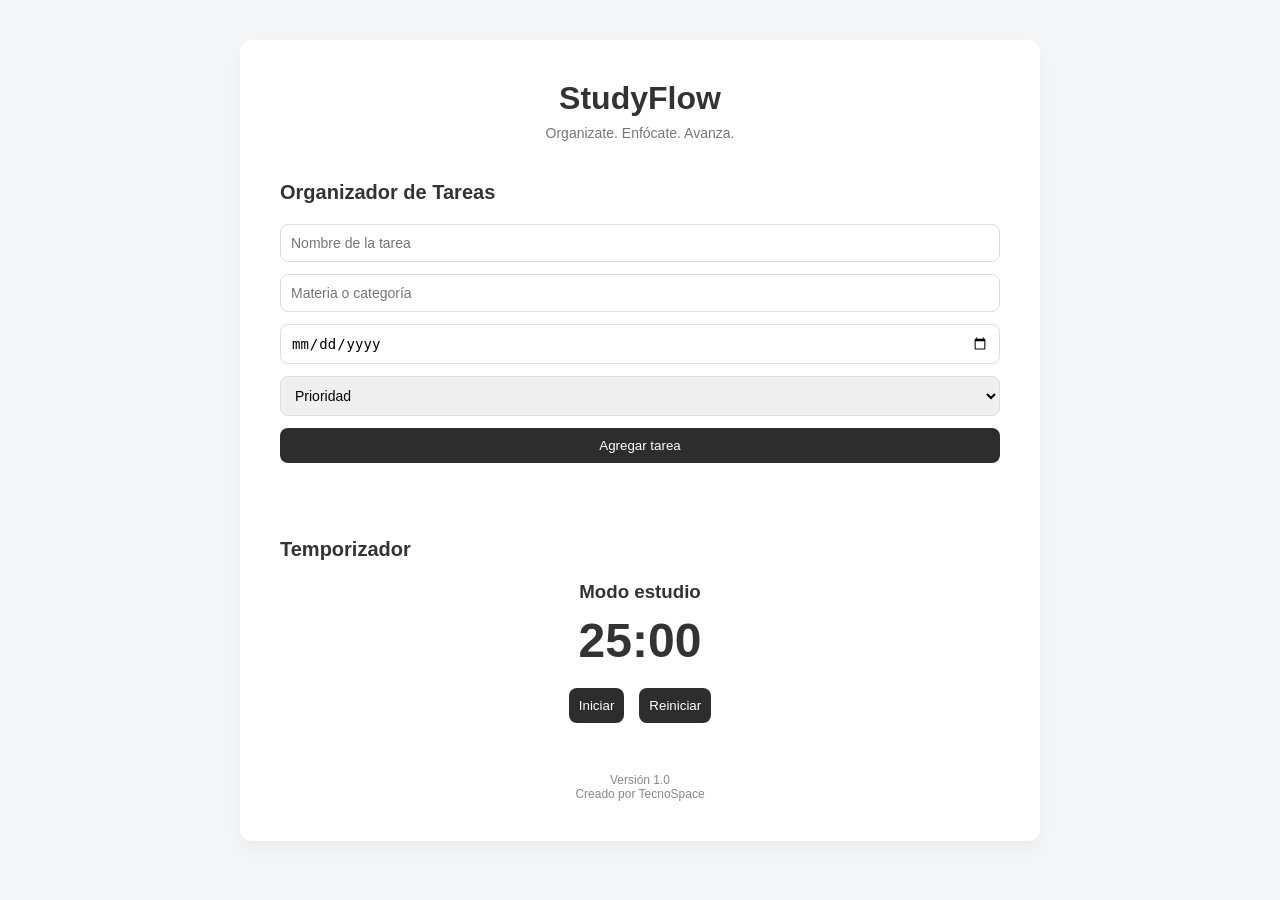
==== index.html @ e11a9c71 "Primer commit - StudyFlow V1" ====
<!DOCTYPE html>
<html lang="en">
<head>
    <meta charset="UTF-8">
    <meta name="viewport" content="width=device-width, initial-scale=1.0">
    <title>StudyFlow</title>
    <link rel="stylesheet" href="style.css">   
    <link rel="manifest" href="manifest.json">
</head>
<body>
    <div class="container">

        <!---Header--->
        <header>
            <h1>StudyFlow</h1>
            <p class="subtitle">Organizate. Enfócate. Avanza.</p>
        </header>

        <!----Organizador de tareas---->

        <section class="tasks-section">
            <h2>Organizador de Tareas</h2>

            <form id="taskForm">
                <input type="text" id="title" placeholder="Nombre de la tarea" required>

                <input type="text" id="subject" placeholder="Materia o categoría" required>

                <input type="date" id="dueDate" required>

                <select id="priority" required>
                    <option value="">Prioridad</option>
                    <option value="Baja">Baja</option>
                    <option value="Media">Media</option>
                    <option value="Alta">Alta</option>
                </select>

                <button type="submit">Agregar tarea</button>
            </form>

            <div id="taskList" class="task-list">
                <!-- Aquí se renderizan las tareas -->
            </div>
        </section>

        <!-- ========================= -->
        <!-- POMODORO -->
        <!-- ========================= -->

        <section class="pomodoro-section">
            <h2>Temporizador</h2>

            <div class="timer">
                <h3 id="mode">Modo estudio</h3>
                <div id="time">25:00</div>
            </div>

            <div class="timer-buttons">
                <button id="startBtn">Iniciar</button>
                <button id="resetBtn">Reiniciar</button>
            </div>
        </section>

        <!-- Footer -->
        <footer>
            <p>Versión 1.0</p>
            <p>Creado por TecnoSpace</p>
        </footer>

    </div>

    <script src="script.js"></script>

    <script>
    if ("serviceWorker" in navigator) {
    navigator.serviceWorker.register("service-worker.js")
    .then(() => console.log("Service Worker registrado"));
}
</script>
</body>
</html>
---- style.css ----
/* Reset básico */
* {
    margin: 0;
    padding: 0;
    box-sizing: border-box;
}

/* Estilo general */
body {
    font-family: 'Segoe UI', Tahoma, Geneva, Verdana, sans-serif;
    background-color: #f5f6f8;
    color: #333;
    display: flex;
    justify-content: center;
    padding: 40px 20px;
}

/* Contenedor principal */
.container {
    width: 100%;
    max-width: 800px;
    background: white;
    padding: 40px;
    border-radius: 12px;
    box-shadow: 0 8px 20px rgba(0, 0, 0, 0.05);
}

/* Header */
header {
    text-align: center;
    margin-bottom: 40px;
}

header h1 {
    font-size: 32px;
    margin-bottom: 8px;
}

.subtitle {
    font-size: 14px;
    color: #777;
}

/* Secciones */
section {
    margin-bottom: 50px;
}

h2 {
    margin-bottom: 20px;
    font-size: 20px;
}

/* Formulario */
form {
    display: grid;
    gap: 12px;
    margin-bottom: 25px;
}

input, select {
    padding: 10px;
    border-radius: 8px;
    border: 1px solid #ddd;
    font-size: 14px;
}

button {
    padding: 10px;
    border-radius: 8px;
    border: none;
    background-color: #2d2d2d;
    color: white;
    cursor: pointer;
    transition: 0.2s ease;
}

button:hover {
    opacity: 0.85;
}

/* Lista de tareas */
.task-list {
    display: flex;
    flex-direction: column;
    gap: 12px;
}

/* Tarjeta de tarea */
.task {
    padding: 15px;
    border-radius: 10px;
    border: 1px solid #eee;
    display: flex;
    justify-content: space-between;
    align-items: center;
    transition: 0.2s ease;
}

.task-info {
    display: flex;
    flex-direction: column;
    gap: 4px;
}

.task small {
    color: #777;
    font-size: 12px;
}

/* Prioridades */
.priority-Baja {
    border-left: 5px solid #bdbdbd;
}

.priority-Media {
    border-left: 5px solid #f0ad4e;
}

.priority-Alta {
    border-left: 5px solid #d9534f;
}

/* Tarea completada */
.completed {
    opacity: 0.6;
    text-decoration: line-through;
}

/* Botones dentro de tarea */
.task-buttons {
    display: flex;
    gap: 8px;
}

.task-buttons button {
    padding: 6px 10px;
    font-size: 12px;
}

/* Pomodoro */
.timer {
    text-align: center;
    margin-bottom: 20px;
}

#time {
    font-size: 48px;
    font-weight: bold;
    margin-top: 10px;
}

.timer-buttons {
    display: flex;
    justify-content: center;
    gap: 15px;
}

/* Footer */
footer {
    text-align: center;
    margin-top: 40px;
    font-size: 12px;
    color: #888;
}

/* ============================= */
/* RESPONSIVE - MOBILE */
/* ============================= */

@media (max-width: 600px) {

    body {
        padding: 20px 10px;
    }

    .container {
        padding: 25px;
        border-radius: 10px;
    }

    header h1 {
        font-size: 26px;
    }

    h2 {
        font-size: 18px;
    }

    form {
        gap: 10px;
    }

    input, select, button {
        font-size: 14px;
        padding: 12px;
    }

    .task {
        flex-direction: column;
        align-items: flex-start;
        gap: 10px;
    }

    .task-buttons {
        width: 100%;
        justify-content: space-between;
    }

    .task-buttons button {
        flex: 1;
    }

    #time {
        font-size: 40px;
    }

    .timer-buttons {
        flex-direction: column;
        gap: 10px;
    }

    .timer-buttons button {
        width: 100%;
    }
}
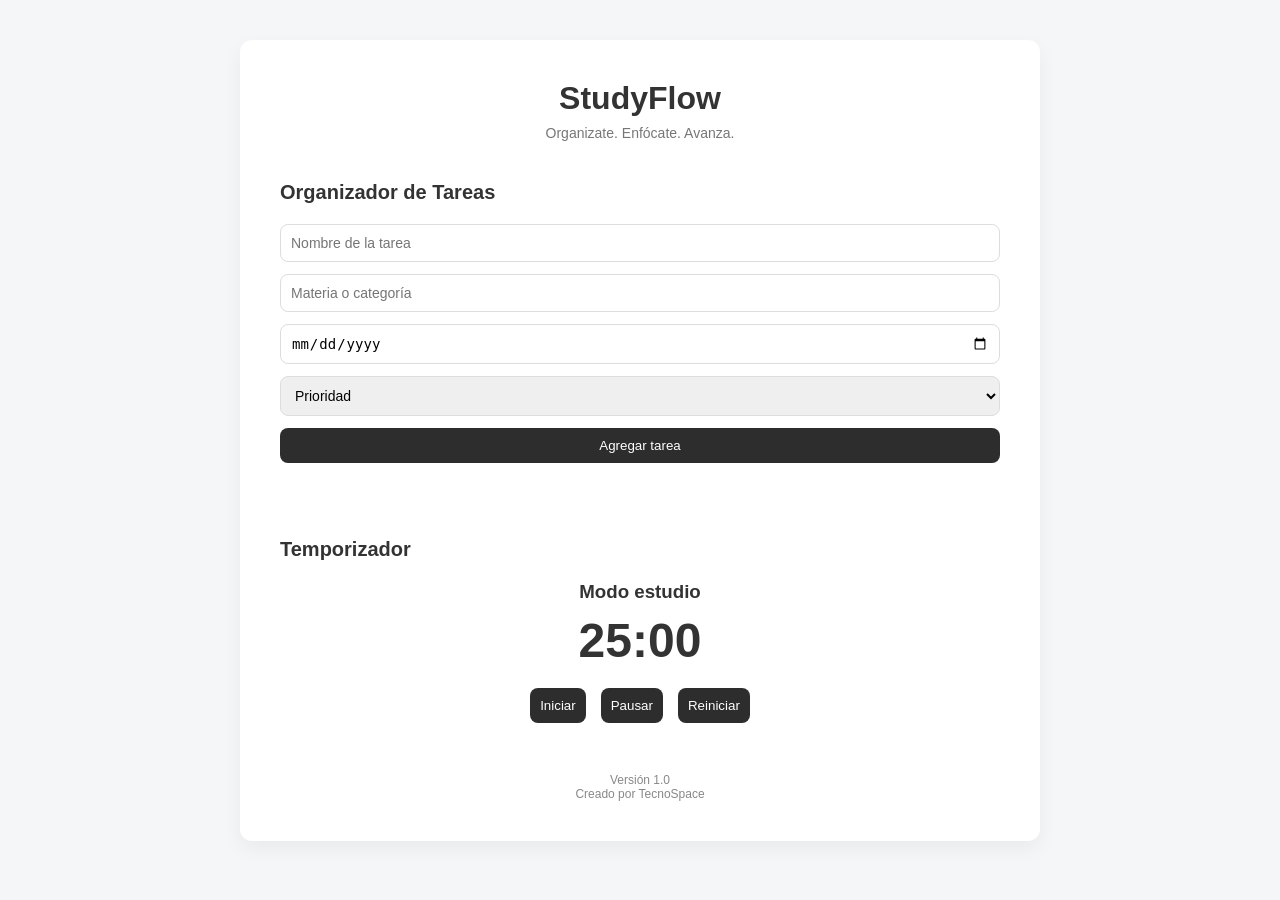
==== commit 76b6ec45: "Añadido boton Pausar" ====
--- a/index.html
+++ b/index.html
@@ -57,6 +57,7 @@
 
             <div class="timer-buttons">
                 <button id="startBtn">Iniciar</button>
+                <button id="stopBtn">Pausar</button>
                 <button id="resetBtn">Reiniciar</button>
             </div>
         </section>
@@ -71,6 +72,8 @@
 
     <script src="script.js"></script>
 
+    <script defer src="/_vercel/insights/script.js"></script>
+    
     <script>
     if ("serviceWorker" in navigator) {
     navigator.serviceWorker.register("service-worker.js")
